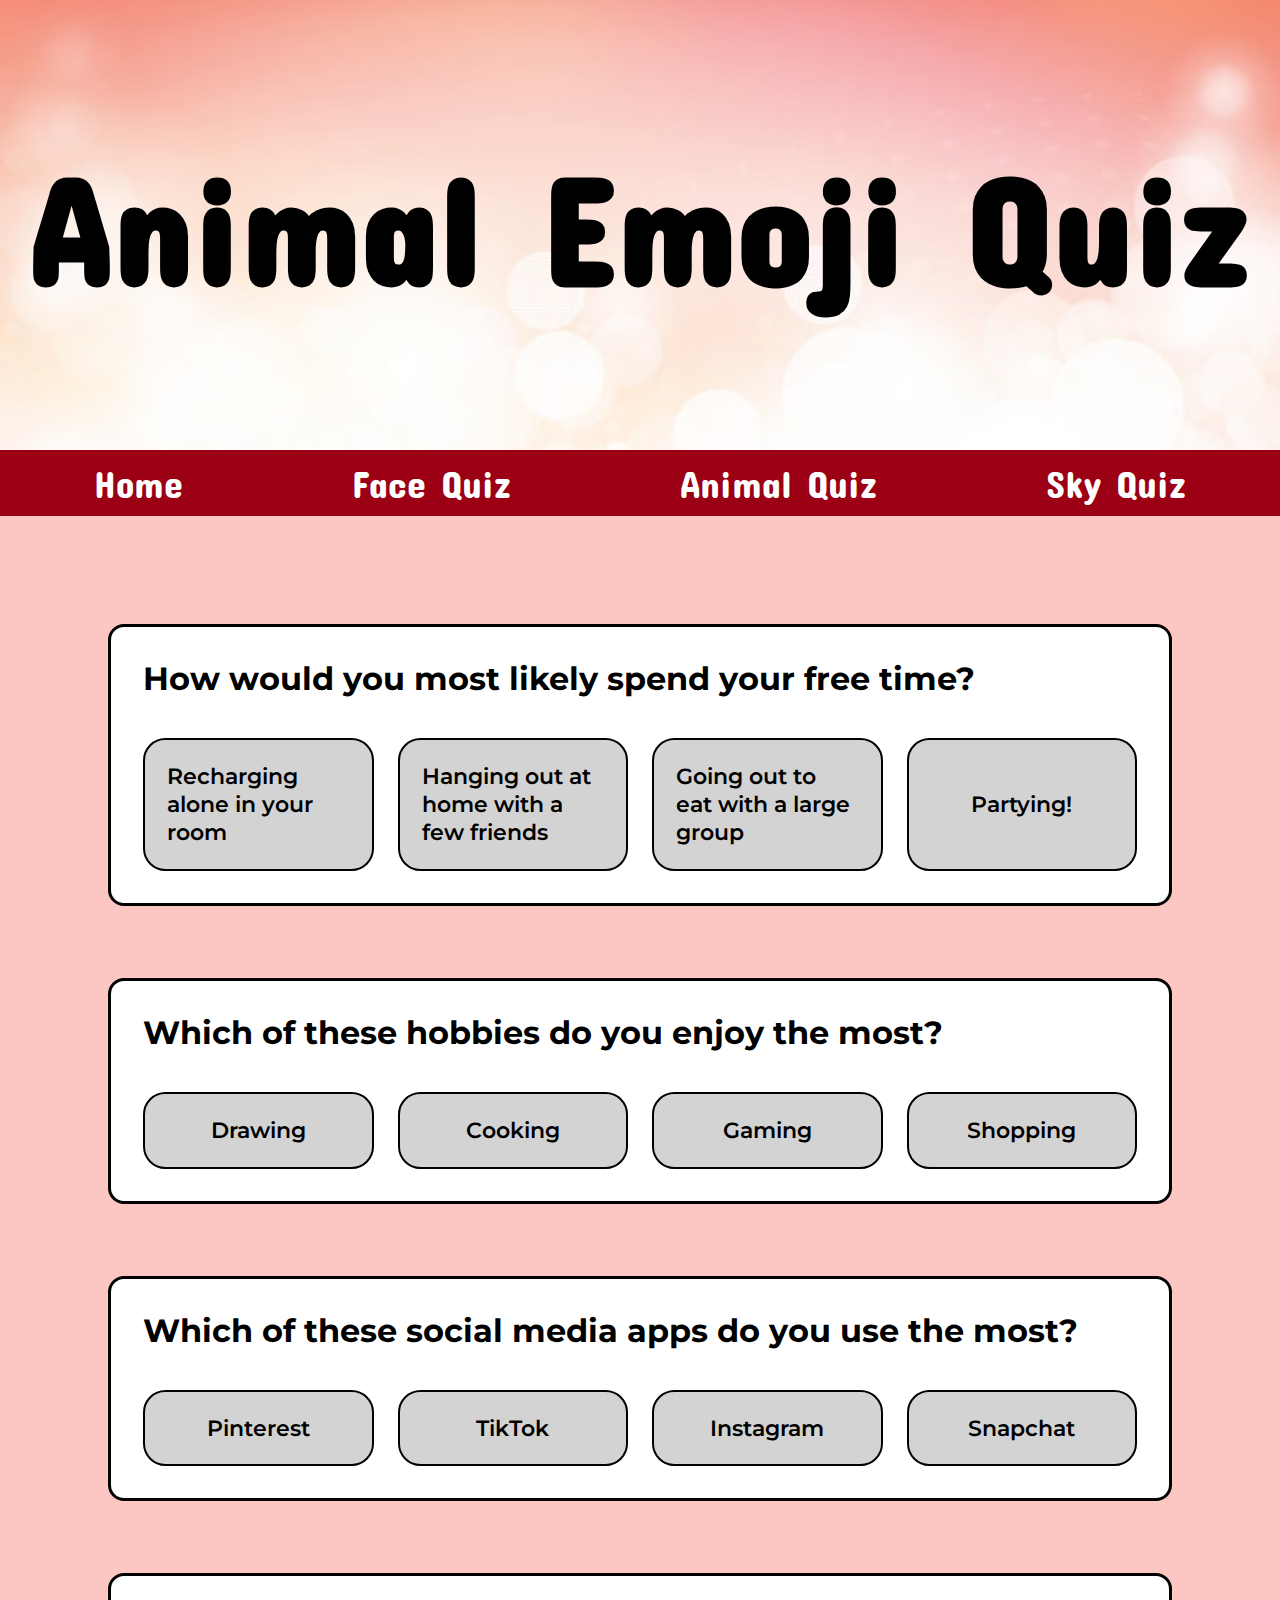
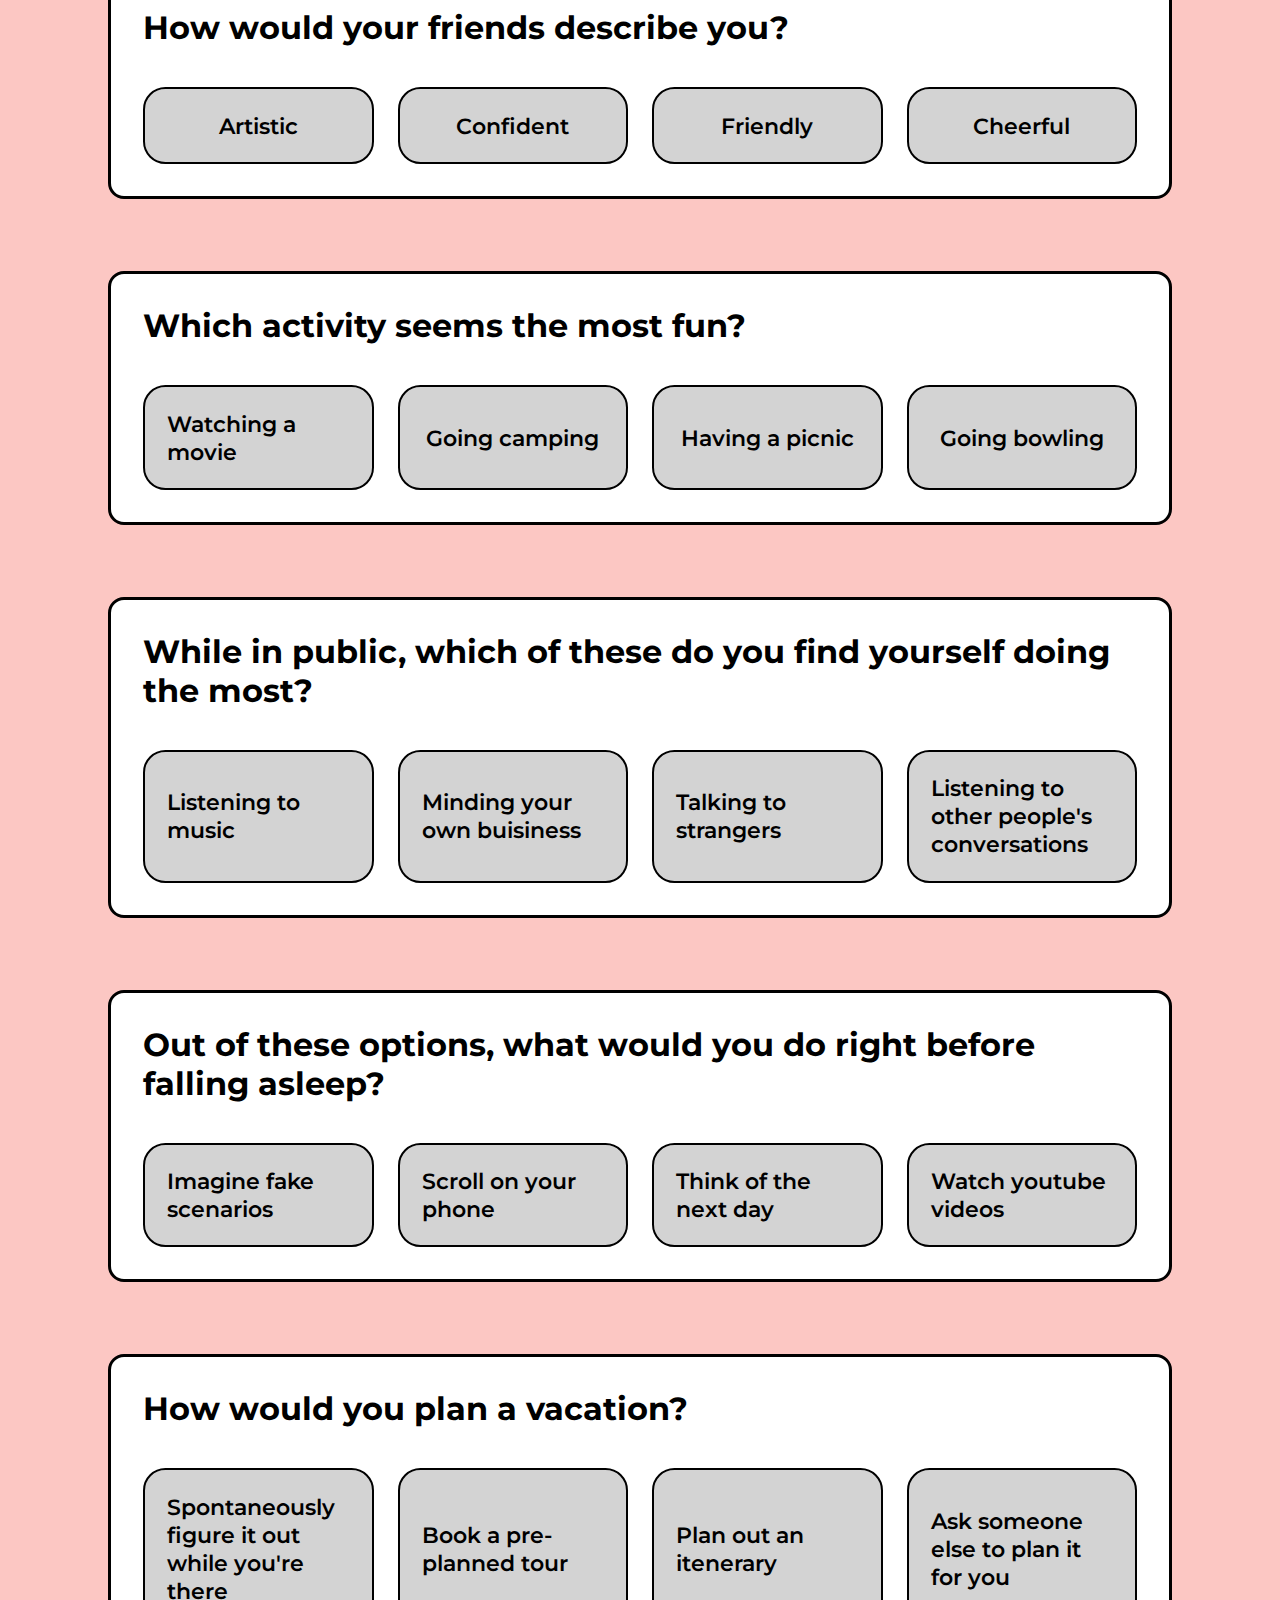
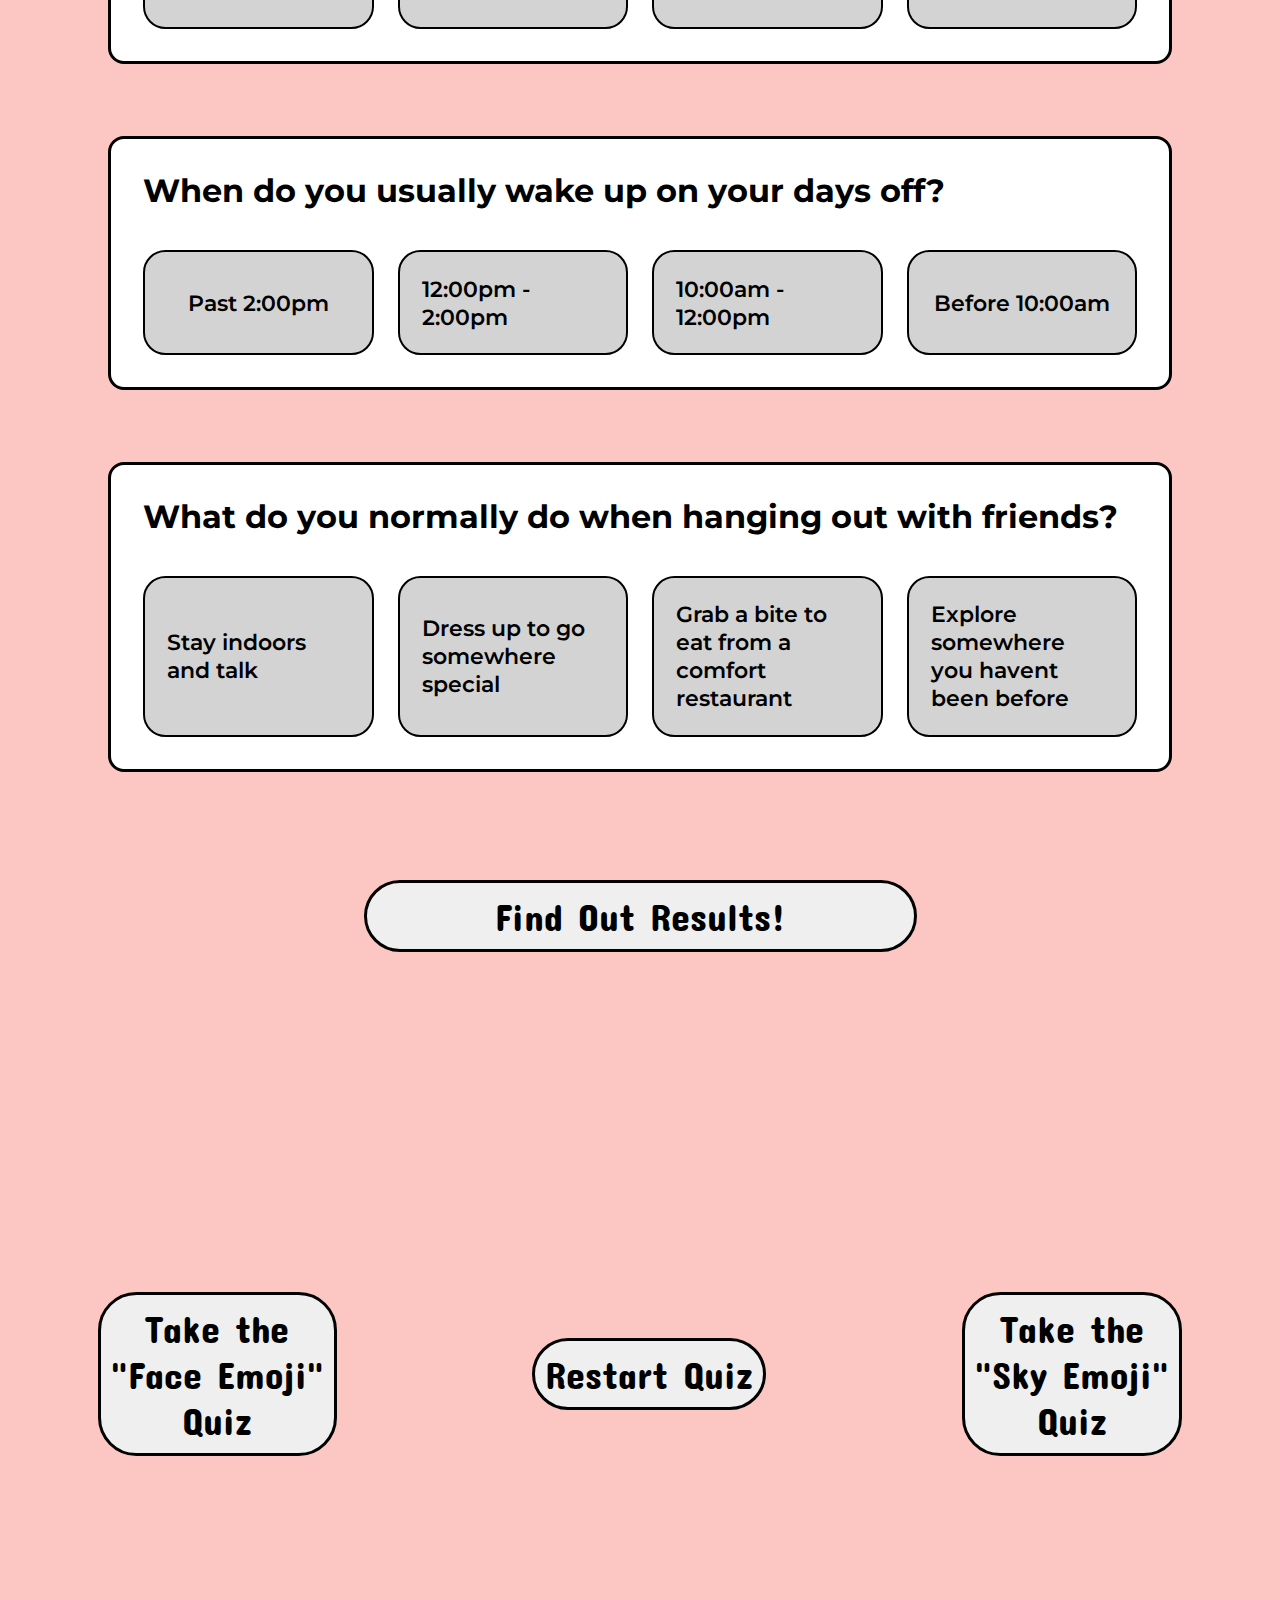
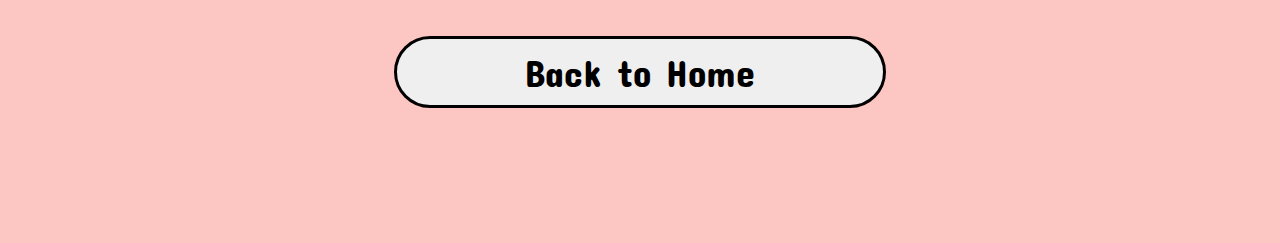
==== animalQuiz.html @ cfe604db "midpoint commit" ====
<!DOCTYPE html>
<html>
<head>
	<meta charset="utf-8">
	<meta name="viewport" content="width=device-width, initial-scale=1">
	<title></title>
	<link rel="stylesheet" type="text/css" href="style.css">
</head>
<body id="animalQuizBody">

	
	<div class="heading">
	<h1>Animal Emoji Quiz</h1>
	</div>
	<div class="menu">
		<a href="index.html">Home</a>
		<a href="faceQuiz.html">Face Quiz</a>
		<a href="animalQuiz.html">Animal Quiz</a>
		<a href="skyQuiz.html">Sky Quiz</a>
	</div>

	<div id="quizContainer">
	</div>

	<div class="extraContainer">
		<button id="executeButton">Find Out Results!</button>
	</div>


	<div id="resultsContainer">
		<h2 id="result"></h2>
		<div id="img"></div>
		<p id="resultDescription"></p>
	</div>

	<div class="buttonContainer">
		<a href="faceQuiz.html"><button id="faceQuizButton">Take the <br> "Face Emoji" <br> Quiz</button></a> 
		<a href="animalQuiz.html"><button id="animalQuizButton">Restart Quiz</button></a>
		<a href="skyQuiz.html"><button id="skyQuizButton">Take the <br> "Sky Emoji" <br> Quiz</button></a> 
	</div>
	<div class="extraContainer">
		<a href="index.html"><button id="homeButton">Back to Home</button></a> 
	</div>

	<script type="text/javascript" src="script02.js"></script>
</body>
</html>
---- style.css ----
@import url('https://fonts.googleapis.com/css2?family=Concert+One&display=swap');
@import url('https://fonts.googleapis.com/css2?family=Montserrat:ital,wght@0,100..900;1,100..900&display=swap');

* {
  box-sizing: border-box;
  margin: 0px;
}
body {
  display: flex;
  flex-direction: column;
  font-family: "montserrat", sans-serif;
  justify-content: center;
}
h1{
  font-family: "Concert One", sans-serif;
  font-size: 12vw;
}
a{
  text-decoration: none;
  color: white;
}
button{
  border: none;
  border-radius: 1em;
  padding: 10px;
  font-family: "Concert One", sans-serif;
  font-size: 3vw;
}
button:hover{
  border: 5px solid black;
}

.extraContainer{
  display: flex;
  flex-direction: column;
  justify-content: center;
  align-items: center;
}
.heading{
  background-size: cover;
  background-position: center;
  text-align: center;
  height: 50vh;
  display: flex;
  flex-direction: row;
  justify-content: center;
  align-items: center;
}
.menu{
  background-color: blue;
  display: flex;
  flex-direction: row;
  justify-content: space-around;
  margin: 0px;
  padding: 10px;
}
.menu a{
  font-family: "Concert One", sans-serif;
  color: white;
  font-size: 3vw;
}


#homepage{
  background-size: cover;
  background-position: center;
  align-items: center;
  justify-content: center;
  background-image: url("emoji.jpg");
}
.homeBody{
  display: flex;
  flex-direction: column;
  text-align: center;
  height: 100vh;
}
.homeBody h1{
  margin: 10vh;
  margin-top: 15vh;
  font-size: 8vw;
}


#faceQuizBody{
  background-color: #fdefb2;
}
#faceQuizBody .heading{
  background-image: url(yellow.png);
}
#faceQuizBody .menu{
  background-color: #ecb753;
}
#faceQuizBody .menu a:hover{
  color: darkgoldenrod;
}
#faceQuizBody input:hover + label { /* Highlighting for the selected label */
  background-color: lightyellow;
  border: 2px solid #ecb753;
}
#faceQuizBody input:checked + label { /* Highlighting for the selected label */
  font-weight: bold;
  background-color: lightyellow;
  border: 5px solid #ecb753;
}
#faceQuizBody #executeButton:hover{
  background-color: lightyellow;
  border: 8px dashed #ecb753;
}
#animalQuizBody{
  background-color:#fcc7c3;
}
#animalQuizBody .heading{
  background-image: url(red.jpg);
}
#animalQuizBody .menu{
  background-color: #9b0014;
}
#animalQuizBody .menu a:hover{
  color: #400000;
}
#animalQuizBody input:hover + label { /* Highlighting for the selected label */
  background-color: #feeceb;
  border: 2px solid darkred;
}
#animalQuizBody input:checked + label { /* Highlighting for the selected label */
  font-weight: bold;
  background-color: #feeceb;
  border: 5px solid darkred;
}
#skyQuizBody{
  background-color: lightblue;
}
#skyQuizBody .heading{
  background-image: url(blue.jpg);
}
#skyQuizBody .menu{
  background-color: #123499;
}
#skyQuizBody .menu a:hover{
  color: #061148;
}
#skyQuizBody input:hover + label { /* Highlighting for the selected label */
  background-color: #dbf0fe;
  border: 2px solid #123499;
}
#skyQuizBody input:checked + label { /* Highlighting for the selected label */
  font-weight: bold;
  background-color: #dbf0fe;
  border: 5px solid #123499;
}

.buttonContainer button{
  border: 3px solid black;
}
#faceQuizButton:hover{
  background-color: lightyellow;
  border: 8px dashed #ecb753;
}
#faceQuizBody #executeButton:hover{
  background-color: lightyellow;
  border: 8px dashed #ecb753;
}
#animalQuizButton:hover{
  background-color: #feeceb;
  border: 8px dashed darkred;
}
#animalQuizBody #executeButton:hover{
  background-color: #feeceb;
  border: 8px dashed darkred;
}
#skyQuizButton:hover{
  background-color: #dbf0fe;
  border: 8px dashed #123499;
}
#skyQuizBody #executeButton:hover{
  background-color: #dbf0fe;
  border: 8px dashed #123499;
}



#executeButton,#homeButton{
  border: 3px solid black;
  margin-bottom: 15vh;
  padding-left: 10vw;
  padding-right: 10vw;
}
#homeButton:hover{
  border: 8px solid black;
}


#quizContainer {
  display: flex;
  flex-direction: column;
  gap: 8vh;
  margin: 12vh;
}
.questionContainer {
  border: 3px solid black;
  border-radius: 1em;
  padding: 2em;
  background-color: white;
}
.questionContainer * {
  margin: 0px;
  padding: 0px;
}

.answerContainer {
  display: flex;
  gap: 1.5em;
  margin-top: 2.5em;
}
.answerContainer > * {
  width: 100%;
}
.answerContainer input { /* To hide the radio buttons and just leave the label text*/
  display: none;
}
.answerContainer > label {
  background-color: lightgray;
  padding: 0.5em;
  cursor: pointer;
  border-radius: 1em;
  padding: 1em;
  display: flex;
  justify-content: center;
  align-items: center;
  border: 2px solid black;
  font-weight: 600;
  font-size: 1.75vw;
}
h3{
  font-size: 2.5vw;
}

#resultsContainer {
  display: flex;
  flex-direction: column;
  justify-content: center;
  align-items: center;
  text-align: center;
  font-size: 2em;
  padding: 1em;
  border-radius: 1em;
  padding: 2em;
  margin: 3vw;
}
#img img{
  aspect-ratio: 1/1;
  max-width: 100%;
  max-height: 100;
  height: 50vh;
  object-fit: contain;
  margin: 10vh;
}

.buttonContainer{
  display: flex;
  flex-direction: row;
  justify-content: space-around;
  align-items: center;
  margin-bottom: 20vh;
}
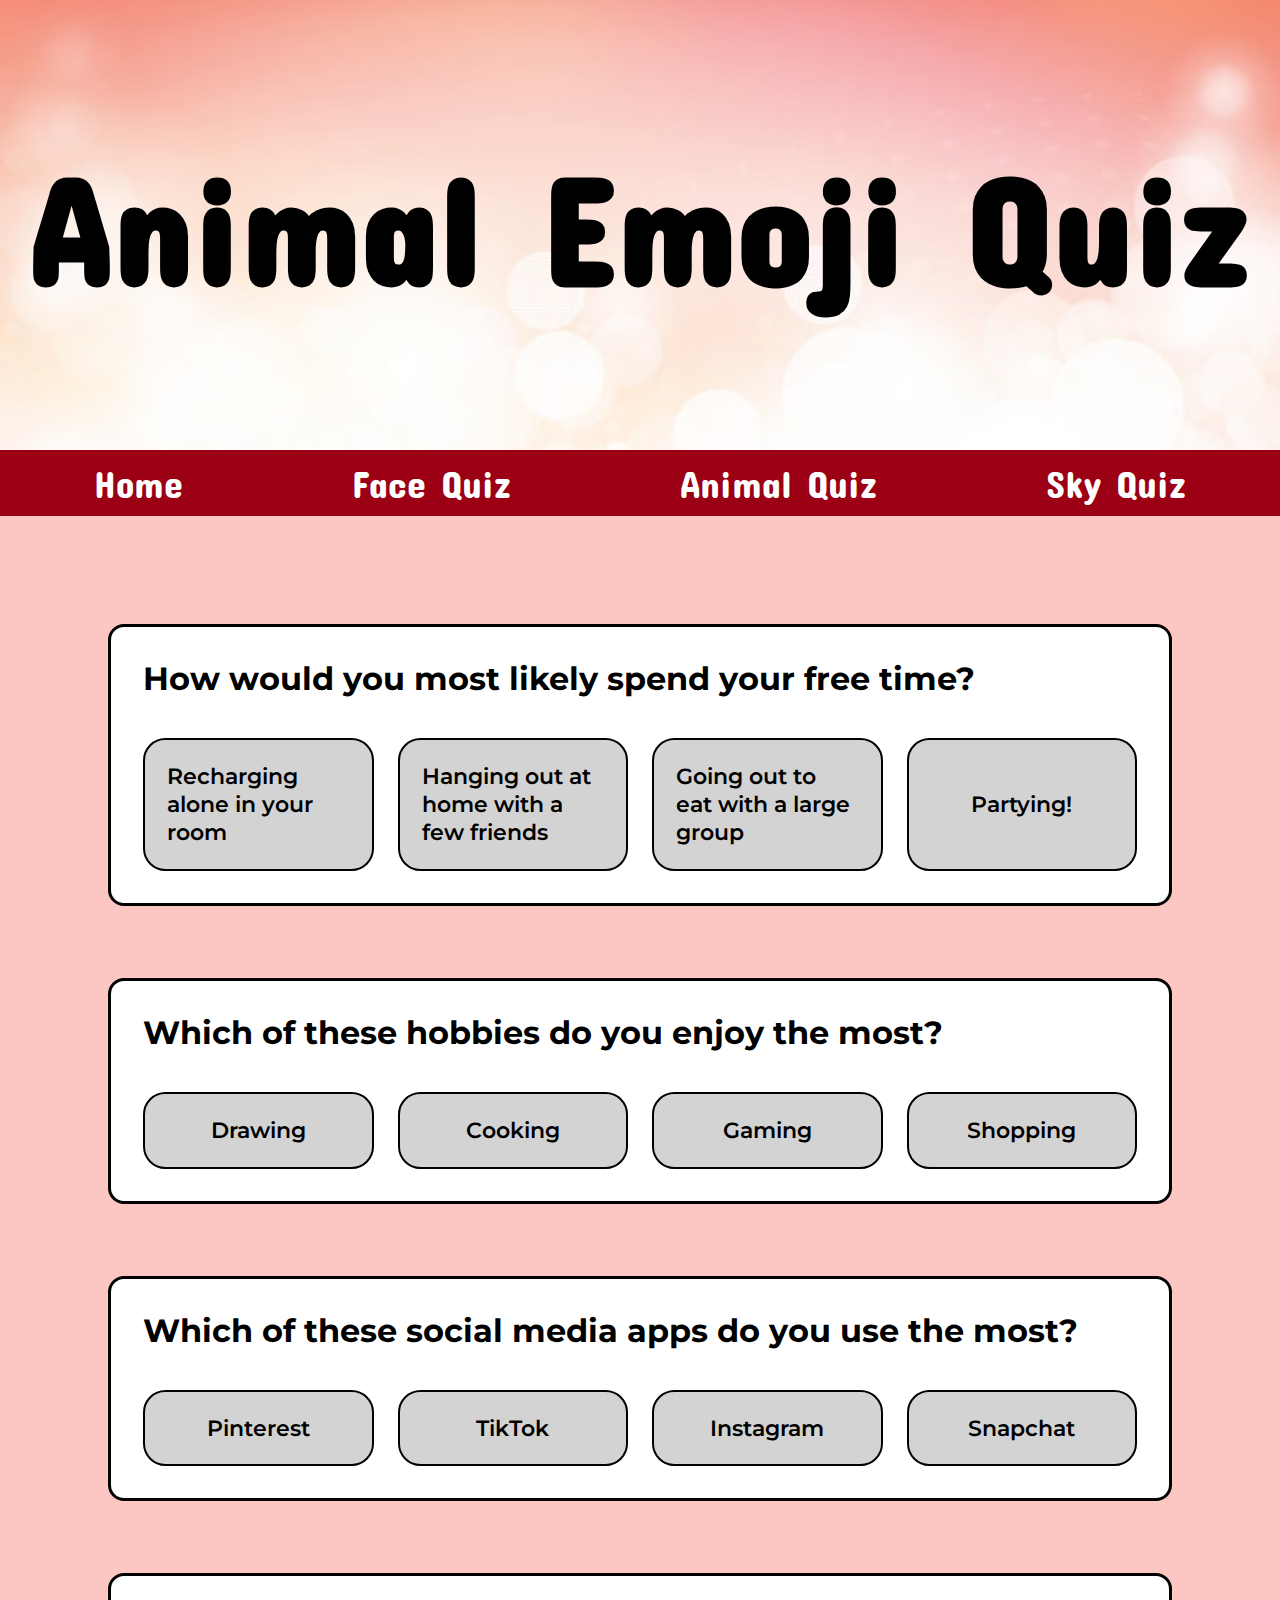
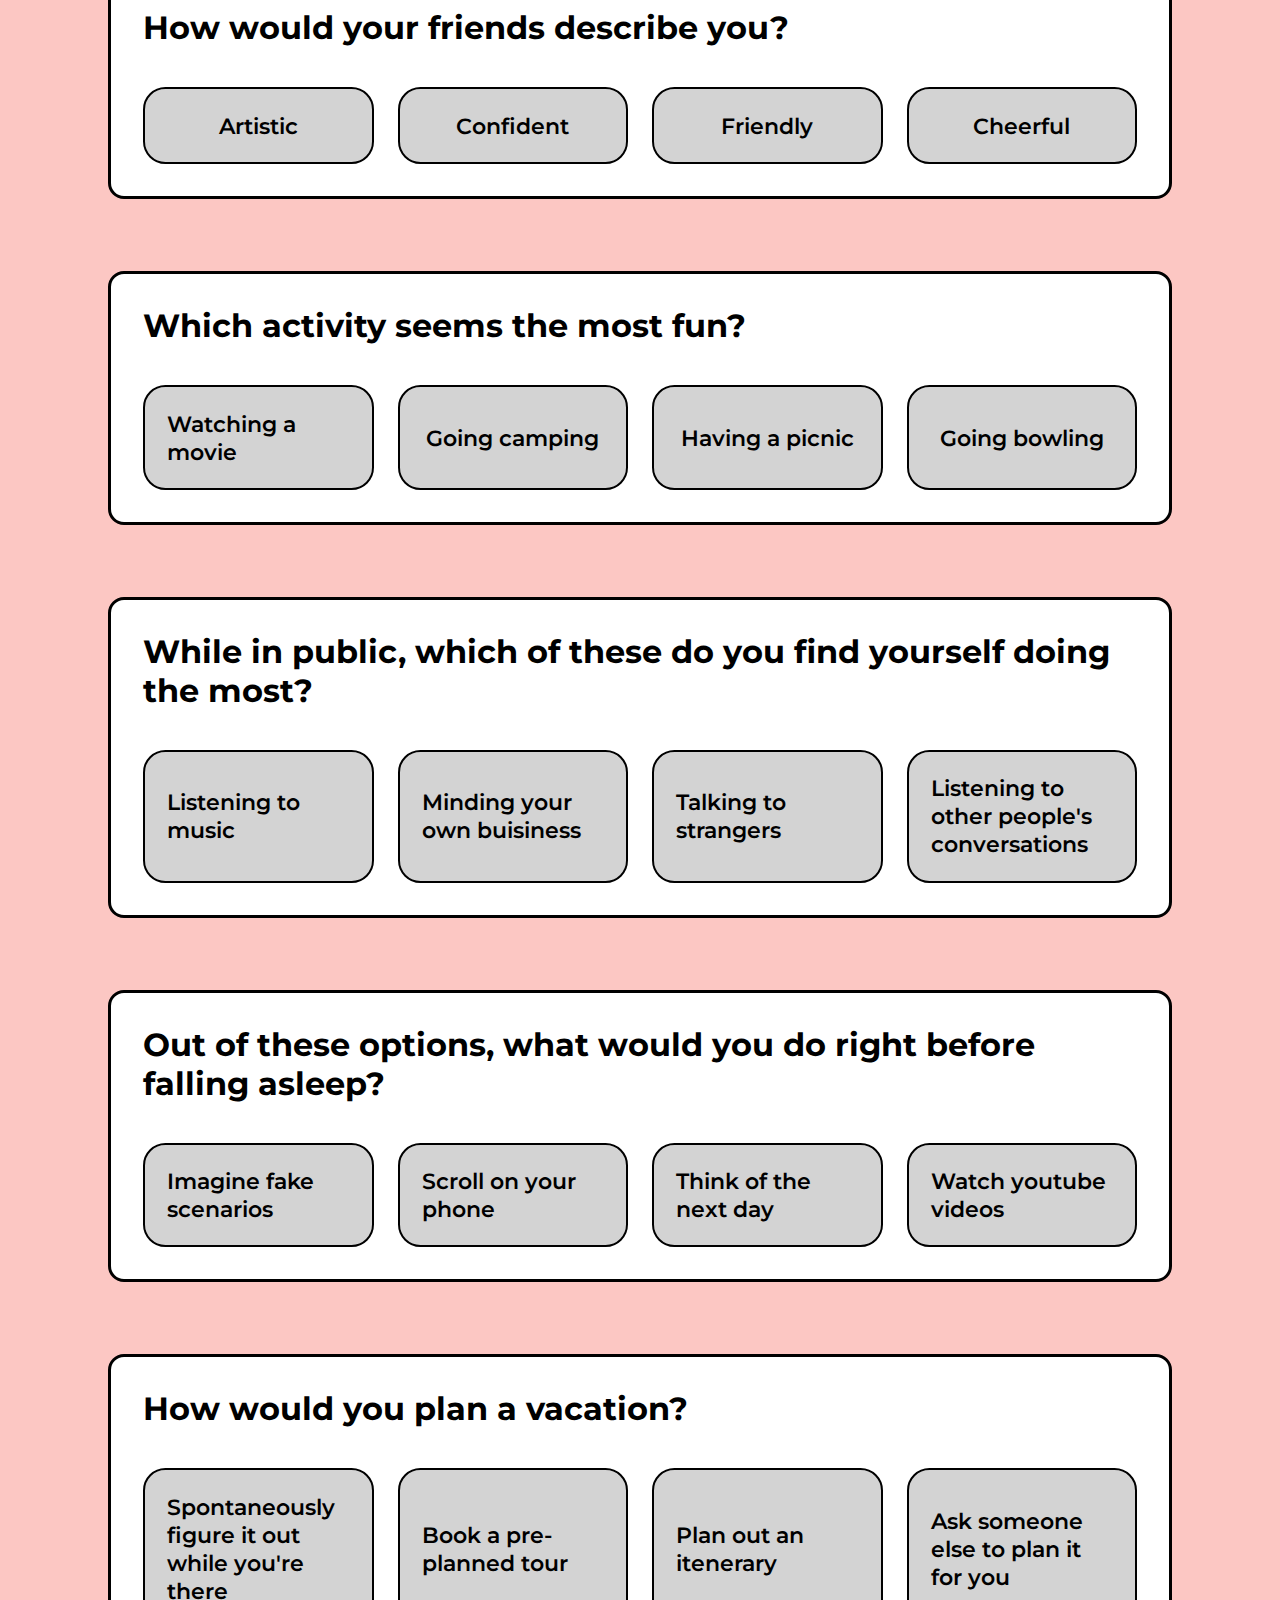
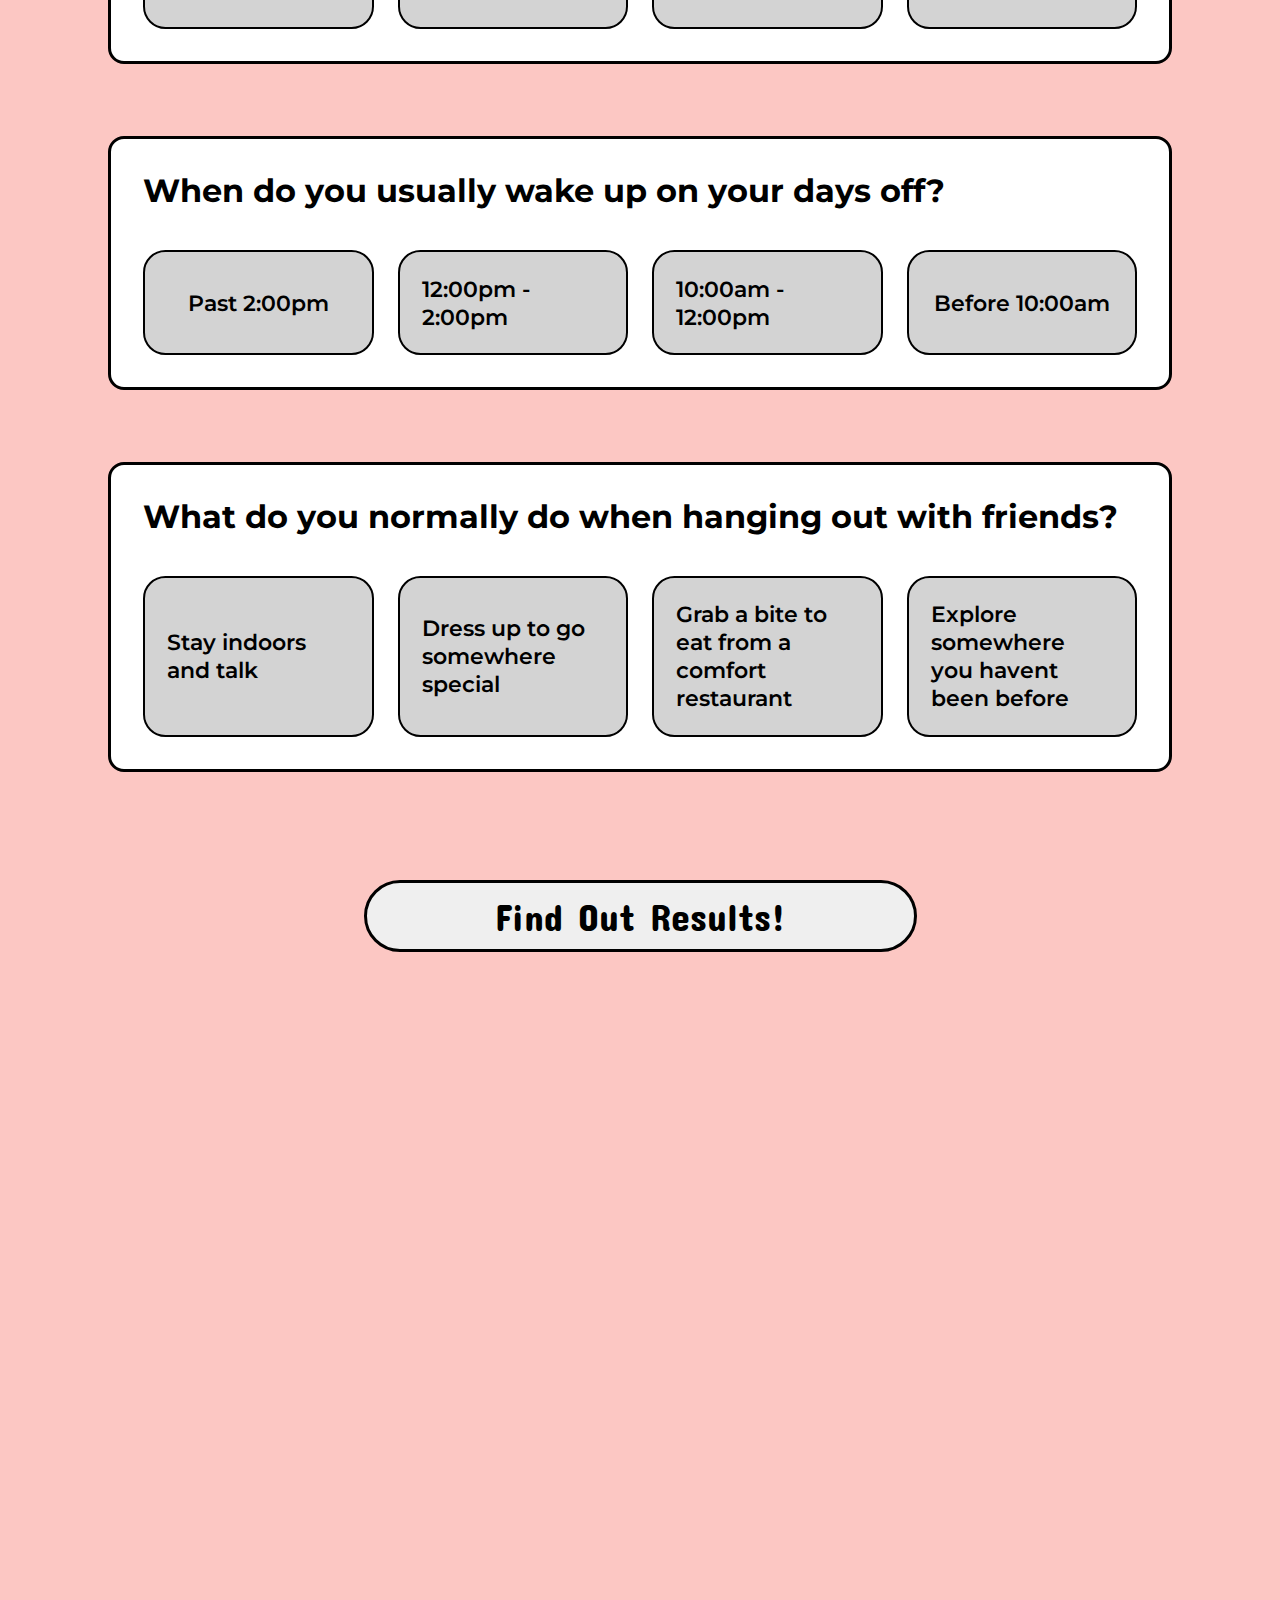
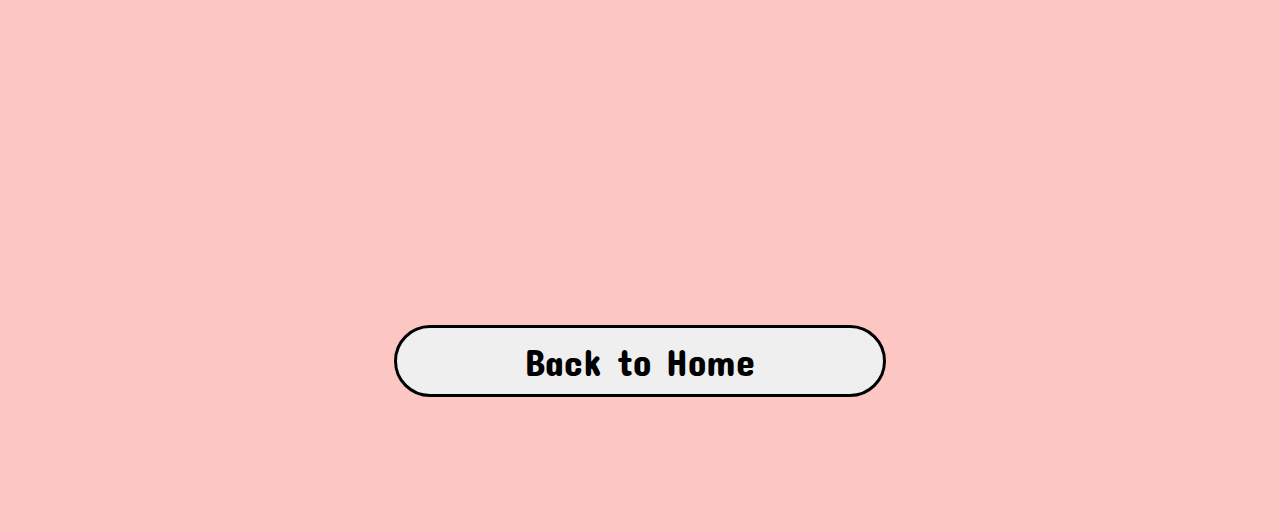
==== commit ff22834a: "i think im doneeee" ====
--- a/animalQuiz.html
+++ b/animalQuiz.html
@@ -4,6 +4,7 @@
 	<meta charset="utf-8">
 	<meta name="viewport" content="width=device-width, initial-scale=1">
 	<title></title>
+	<link href="https://unpkg.com/aos@2.3.1/dist/aos.css" rel="stylesheet">
 	<link rel="stylesheet" type="text/css" href="style.css">
 </head>
 <body id="animalQuizBody">
@@ -27,13 +28,13 @@
 	</div>
 
 
-	<div id="resultsContainer">
-		<h2 id="result"></h2>
+	<div data-aos="flip-left" data-aos-duration = "2500" id="resultsContainer">
+		<h2 id="result">Are you not taking the quiz? :(</h2>
 		<div id="img"></div>
 		<p id="resultDescription"></p>
 	</div>
 
-	<div class="buttonContainer">
+	<div data-aos="fade-up" data-aos-duration = "1000" class="buttonContainer">
 		<a href="faceQuiz.html"><button id="faceQuizButton">Take the <br> "Face Emoji" <br> Quiz</button></a> 
 		<a href="animalQuiz.html"><button id="animalQuizButton">Restart Quiz</button></a>
 		<a href="skyQuiz.html"><button id="skyQuizButton">Take the <br> "Sky Emoji" <br> Quiz</button></a> 
@@ -42,6 +43,7 @@
 		<a href="index.html"><button id="homeButton">Back to Home</button></a> 
 	</div>
 
+	<script src="https://unpkg.com/aos@2.3.1/dist/aos.js"></script>
 	<script type="text/javascript" src="script02.js"></script>
 </body>
 </html>--- a/style.css
+++ b/style.css
@@ -234,6 +234,13 @@
 h3{
   font-size: 2.5vw;
 }
+#instruction{
+  margin: 0px;
+}
+#instruction h2{
+  text-align: center;
+  font-size: 5vw;
+}
 
 #resultsContainer {
   display: flex;
@@ -246,6 +253,12 @@
   border-radius: 1em;
   padding: 2em;
   margin: 3vw;
+  margin-top: 30vh;
+}
+#resultsContainer p{
+  text-align: left;
+  line-height: 50px;
+  font-size: 2vw;
 }
 #img img{
   aspect-ratio: 1/1;
